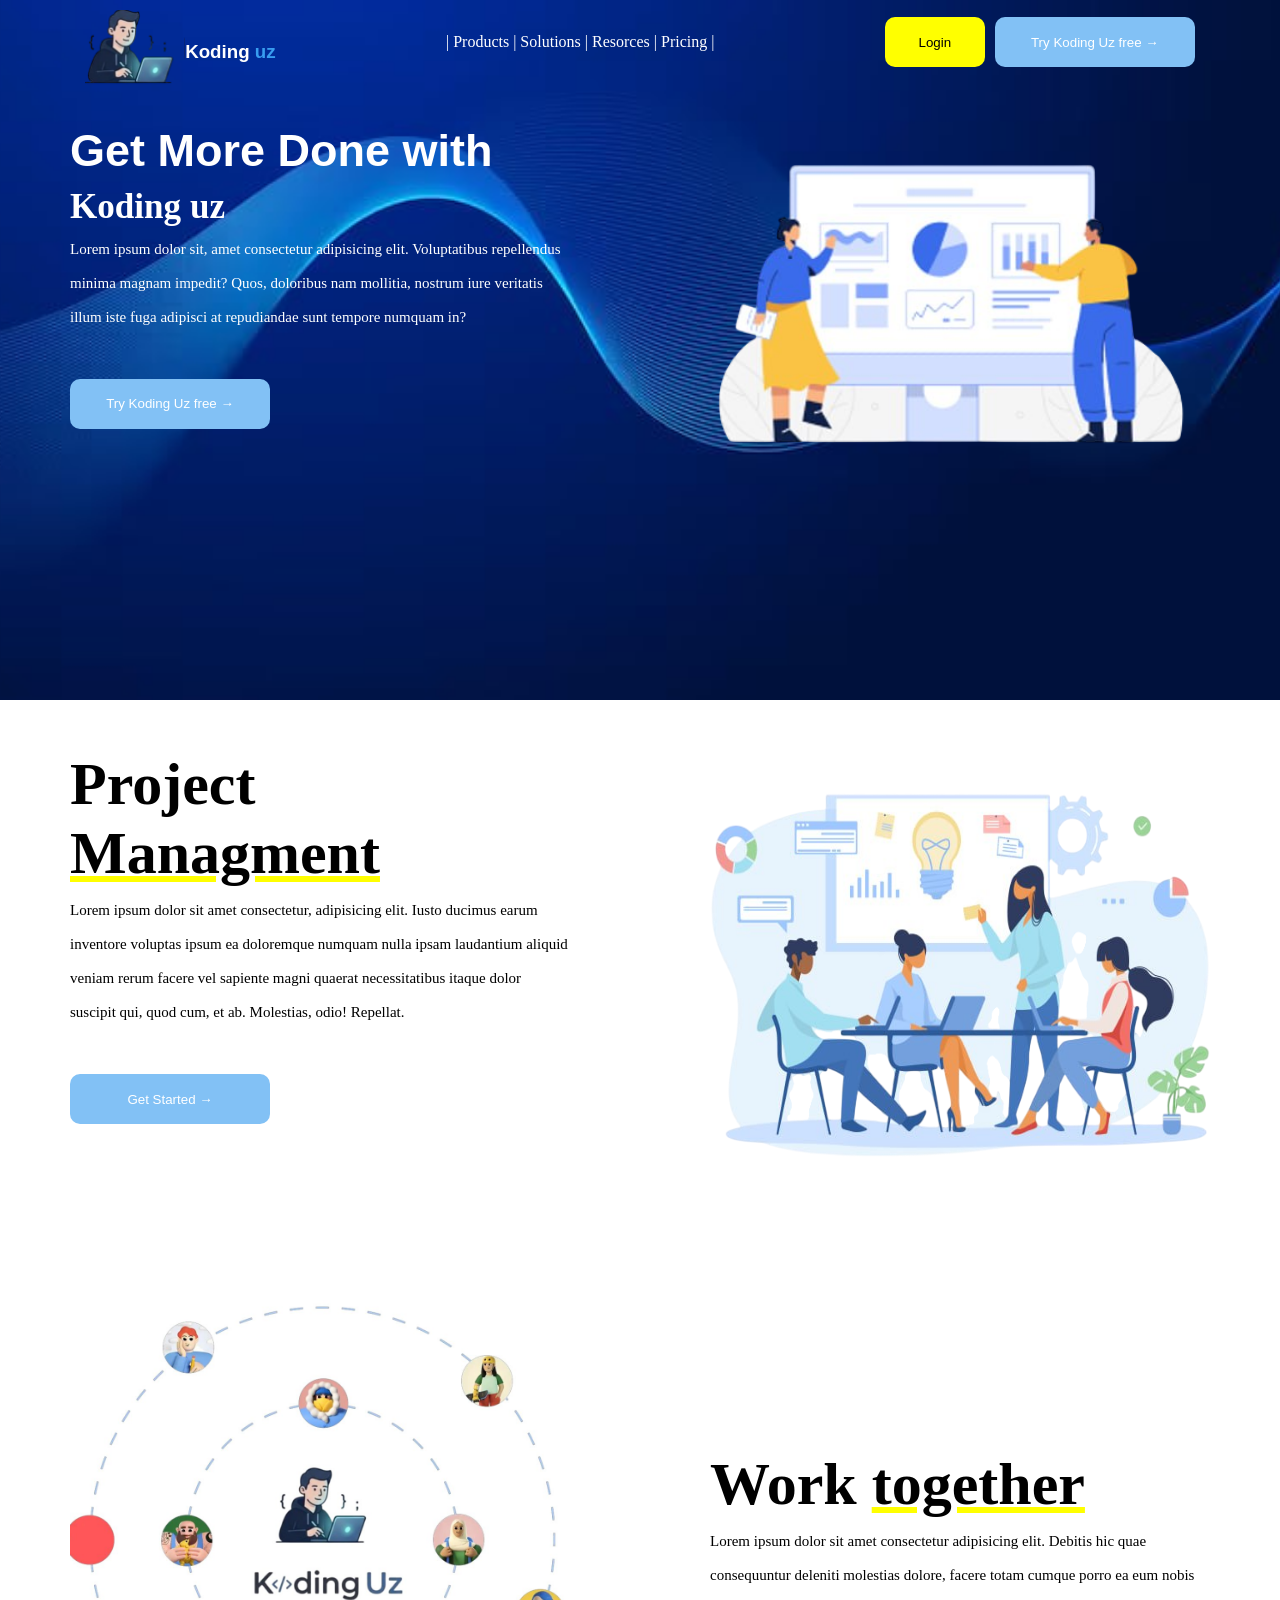
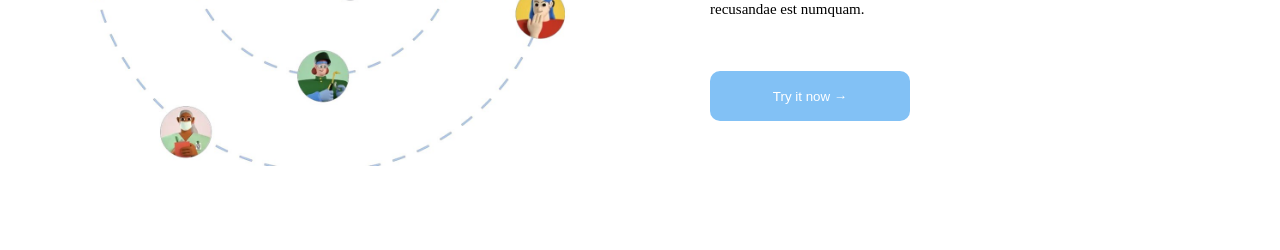
==== Figma 3/index.html @ 30dfb661 "Add files via upload" ====
<!DOCTYPE html>
<html lang="en">
<head>
    <link rel="stylesheet" href="style.css">
    <title>Document</title>
</head>
<body>
    <div class="box">
        <header>
            <div class="lo"><img src="image-Photoroom.png" alt=""><h3>Koding <span>uz</span></h3></div>
            <nav><a href="#">| Products |</a>
            <a href="#">Solutions |</a>
            <a href="#">Resorces |</a>
            <a href="#">Pricing |</a>
            </nav>
            <div class="a">
                <button class="q">Login</button>
                <button>Try Koding Uz free →</button>
            </div>
        </header>
        <div class="m">
            <div class="w"><h2>Get More Done with <h3>Koding <span>uz</span></h3></h2>
            <small>Lorem ipsum dolor sit, amet consectetur adipisicing elit. Voluptatibus repellendus minima magnam impedit? Quos, doloribus nam mollitia, nostrum iure veritatis illum iste fuga adipisci at repudiandae sunt tempore numquam in?</small>
            <button>Try Koding Uz free →</button>
            </div>
            <div class="w"><img src="image-Photoroom (1).png" alt=""></div>
        </div>
    </div>
    <main>
        <div class="e">
            <div class="w"><h1>Project <br><h1 style="text-decoration: underline;text-decoration-color: yellow;">Managment</h1></h1>
            <small>Lorem ipsum dolor sit amet consectetur, adipisicing elit. Iusto ducimus earum inventore voluptas ipsum ea doloremque numquam nulla ipsam laudantium aliquid veniam rerum facere vel sapiente magni quaerat necessitatibus itaque dolor suscipit qui, quod cum, et ab. Molestias, odio! Repellat.
            </small>
            <button>Get Started →</button>
            </div>
            <div class="w"><img src="image-Photoroom (2).png" alt=""></div>
        </div>
        <div class="r">
            <div class="w"><img src="photo_2026-06-03_12-05-38.jpg" alt=""></div>
            <div class="w z"><h1>Work <span>together</span></h1>
            <small>Lorem ipsum dolor sit amet consectetur adipisicing elit. Debitis hic quae consequuntur deleniti molestias dolore, facere totam cumque porro ea eum nobis recusandae est numquam.</small><br>
            <button>Try it now →</button>
            </div>
        </div>
    </main>
</body>
</html>
---- Figma 3/style.css ----
*{
    margin: 0;
    padding: 0;
}
.box{
    background-image:url(photo_2026-06-03_10-39-58.jpg) ;
    background-repeat: no-repeat;
    background-size: cover;
    background-position: center;
    width: 100%;
    height: 700px;
    color: white;
}
.lo img{
    width: 100px;
}
.lo h3{
    font-family:'Franklin Gothic Medium', 'Arial Narrow', Arial, sans-serif ;
}
header span{
    color: rgb(56, 157, 240);
}
a{
    text-decoration: none;
    color: white;
}
header{
    display: flex;
    align-items: center;
    justify-content: space-around;
}
header h1, h3, .lo{
    margin-top: 10px;
}
.lo{
    display: flex;
    align-items: center;
}
button{
    color: white;
    background-color: rgb(130, 193, 245);
    width: 200px;
    height: 50px;
    border-radius: 10px;
    border: none;
}
.a{
    display: flex;
    gap: 10px;
}
.q{
    color: black;
    background-color: yellow;
    width: 100px;
}
h2{
    font-family: 'Segoe UI', Tahoma, Geneva, Verdana, sans-serif;
}
.w{
    font-size: 30px;
    width: 500px;
    height: 400px;
}
.m{
    margin-top: 40px;
    display: flex;
    align-items: center;
    justify-content: space-around;
}
small{
    font-size: 15px;
}
.w button{
    margin-top: 50px;
}
.w img{
    
    width: 500px;
}
.e{
    margin-top: 50px;
    display: flex;
    align-items: center;
    justify-content: space-around;
}
.e .w{
    width: 500px;
}
.e img{
    width: 500px;
    height: 450px;
}
.r{
    display: flex;
    align-items: center;
    justify-content: space-around;
}
.z{
    margin-top: 300px;
    color: black;
}
.z span{
    text-decoration: underline;
    text-decoration-color: yellow;
}
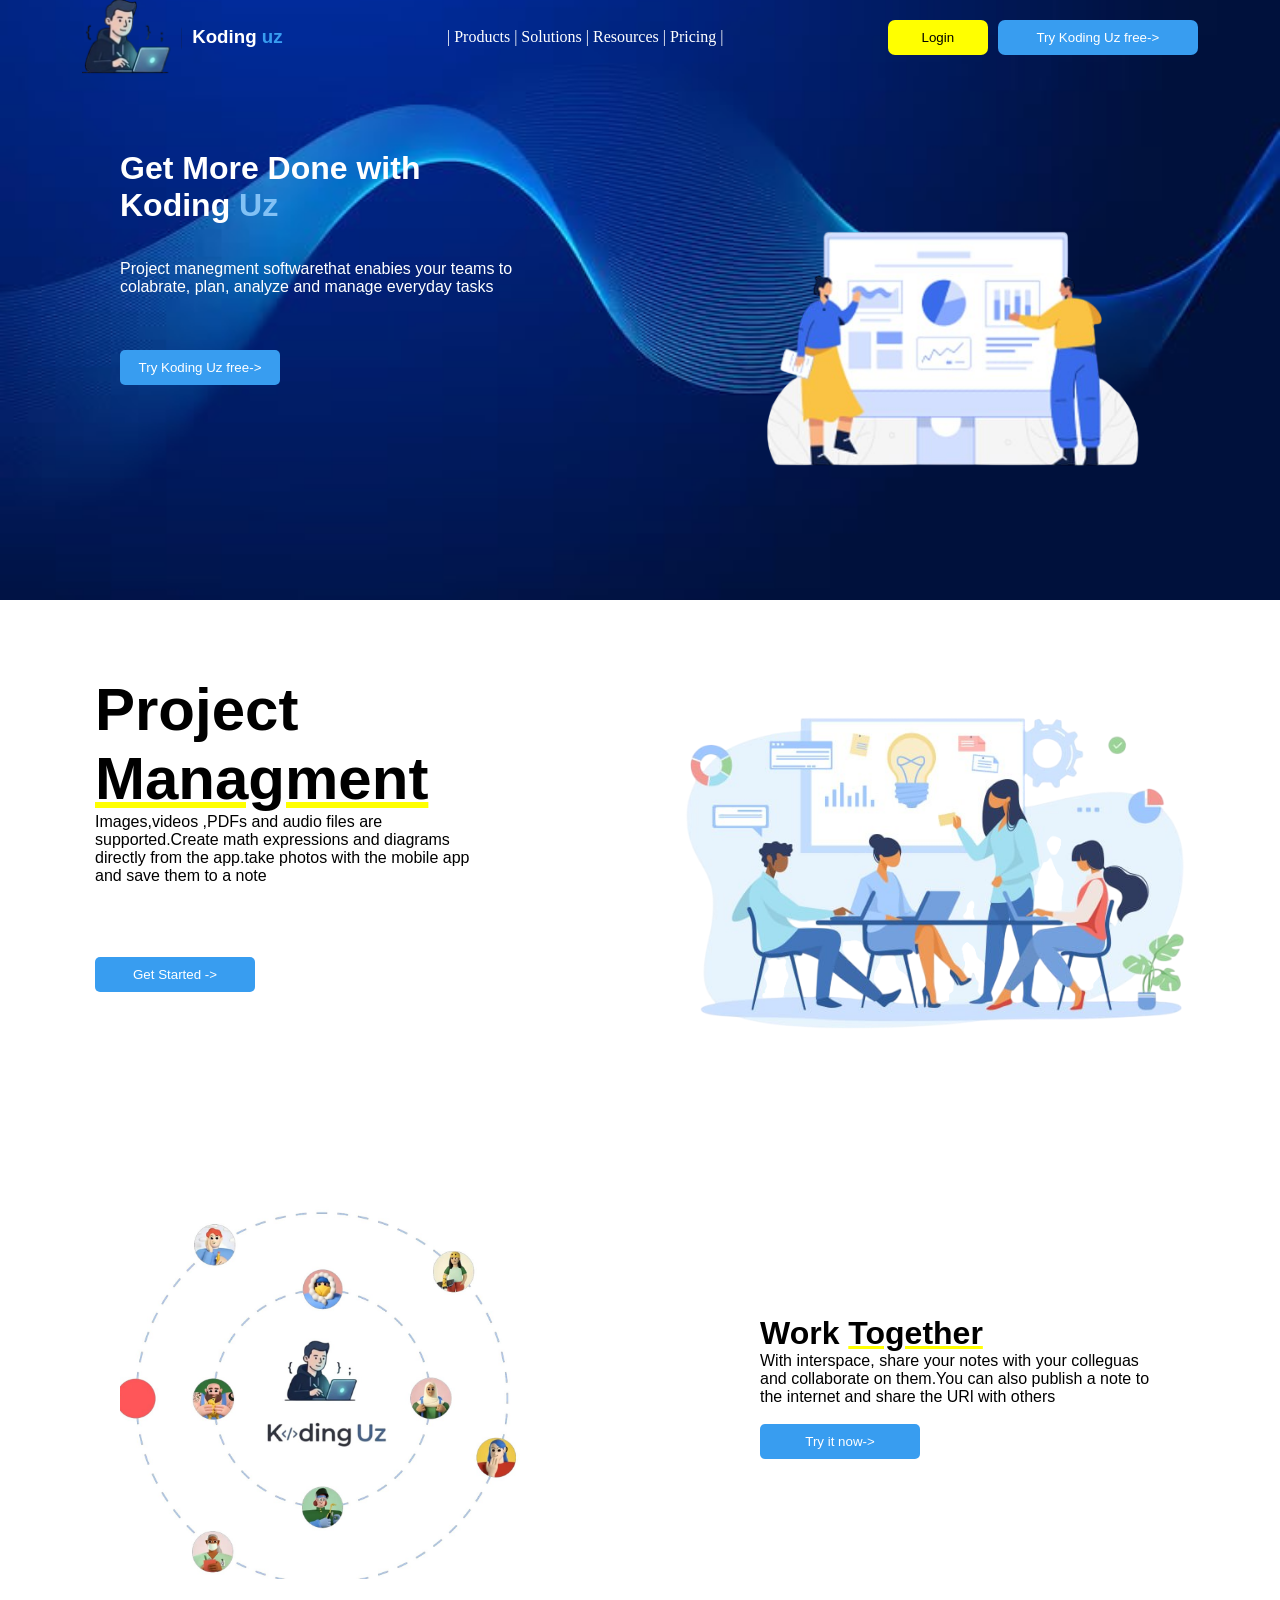
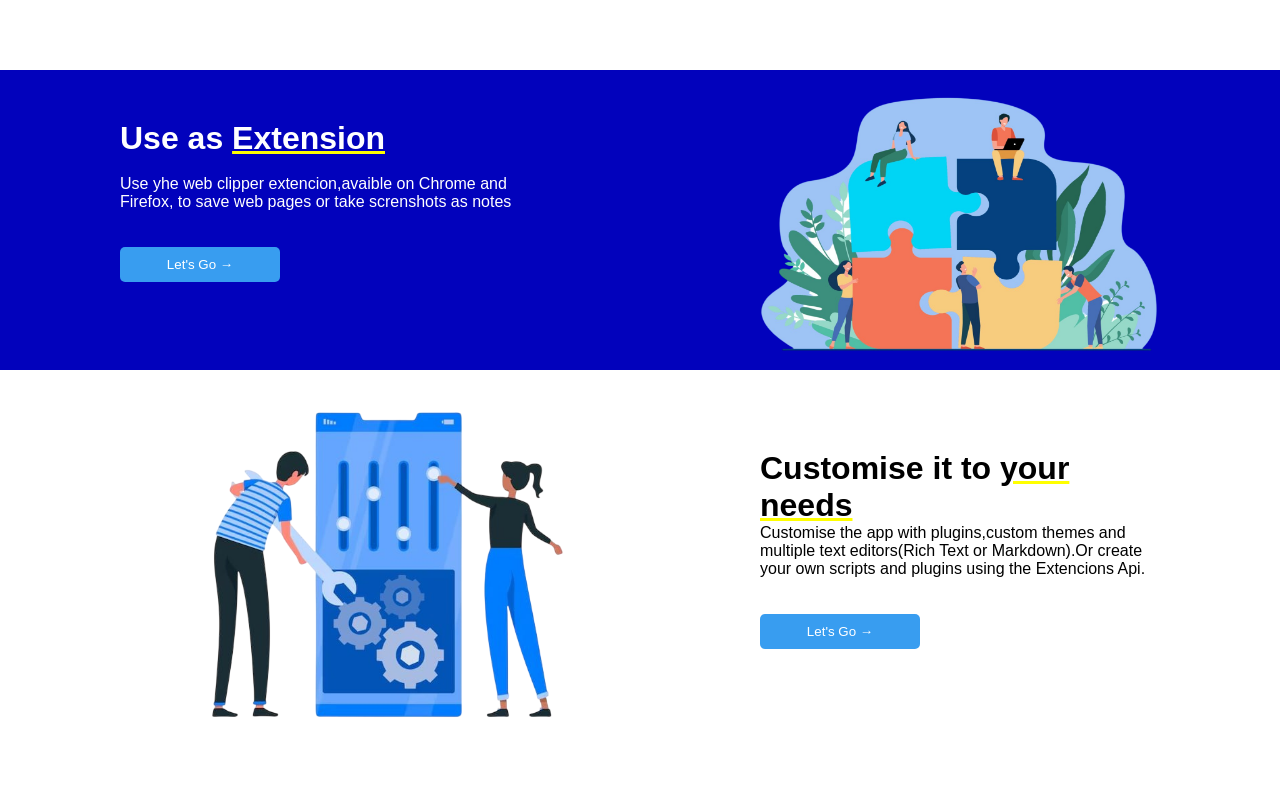
==== commit e9c499cc: "Add files via upload" ====
--- a/Figma 3/index.html
+++ b/Figma 3/index.html
@@ -5,43 +5,106 @@
     <title>Document</title>
 </head>
 <body>
-    <div class="box">
-        <header>
-            <div class="lo"><img src="image-Photoroom.png" alt=""><h3>Koding <span>uz</span></h3></div>
-            <nav><a href="#">| Products |</a>
-            <a href="#">Solutions |</a>
-            <a href="#">Resorces |</a>
-            <a href="#">Pricing |</a>
-            </nav>
-            <div class="a">
-                <button class="q">Login</button>
-                <button>Try Koding Uz free →</button>
-            </div>
-        </header>
-        <div class="m">
-            <div class="w"><h2>Get More Done with <h3>Koding <span>uz</span></h3></h2>
-            <small>Lorem ipsum dolor sit, amet consectetur adipisicing elit. Voluptatibus repellendus minima magnam impedit? Quos, doloribus nam mollitia, nostrum iure veritatis illum iste fuga adipisci at repudiandae sunt tempore numquam in?</small>
-            <button>Try Koding Uz free →</button>
-            </div>
-            <div class="w"><img src="image-Photoroom (1).png" alt=""></div>
-        </div>
+
+<div class="box">
+    <header>
+        
+   <div class="r"> <img src="image-Photoroom.png" alt=""><h3>Koding <span style="color: rgb(56, 157, 240);">uz</span>  </h3>
+   </div> <nav>
+        <a href="#">| Products |</a>
+        <a href="#">Solutions |</a>
+        <a href="#">Resources |</a>
+        <a href="#">Pricing |</a>
+    </nav><div class="r">
+    <button style="width: 100px;background-color: yellow;color: black;">Login</button>
+    <button>Try Koding Uz free-> </button></div>
+    </header>
+
+
+
+
+<main>
+    <div class="mainleft">
+<h1>Get More Done with Koding <span style="color: rgb(130, 193, 245);">Uz</span></h1>
+<br><br><p>Project manegment softwarethat enabies your teams to colabrate, plan, analyze and manage everyday tasks</p>
+<br><br><br><button>Try Koding Uz free-></button>
     </div>
-    <main>
-        <div class="e">
-            <div class="w"><h1>Project <br><h1 style="text-decoration: underline;text-decoration-color: yellow;">Managment</h1></h1>
-            <small>Lorem ipsum dolor sit amet consectetur, adipisicing elit. Iusto ducimus earum inventore voluptas ipsum ea doloremque numquam nulla ipsam laudantium aliquid veniam rerum facere vel sapiente magni quaerat necessitatibus itaque dolor suscipit qui, quod cum, et ab. Molestias, odio! Repellat.
-            </small>
-            <button>Get Started →</button>
-            </div>
-            <div class="w"><img src="image-Photoroom (2).png" alt=""></div>
-        </div>
-        <div class="r">
-            <div class="w"><img src="photo_2026-06-03_12-05-38.jpg" alt=""></div>
-            <div class="w z"><h1>Work <span>together</span></h1>
-            <small>Lorem ipsum dolor sit amet consectetur adipisicing elit. Debitis hic quae consequuntur deleniti molestias dolore, facere totam cumque porro ea eum nobis recusandae est numquam.</small><br>
-            <button>Try it now →</button>
-            </div>
-        </div>
-    </main>
+    <div class="mainright">
+        <img src="image-Photoroom (1).png" alt="">
+    </div>
+</main>
+
+
+
+
+
+</div>
+
+
+
+
+
+
+
+
+
+
+
+
+
+
+
+
+
+
+
+
+
+
+<div class="main">
+    <div class="ml">
+        <h1>Project <span style="text-decoration: underline;text-decoration-color: yellow ;">Managment</span></h1>
+        <p>Images,videos ,PDFs and audio files are supported.Create math expressions and diagrams directly from the app.take photos with the mobile app and save them to a note</p>
+     <br><br><br><br>   <button>Get Started -></button>
+    </div>
+    <div class="mr"><img src="image-Photoroom (2).png" alt=""></div>
+</div>
+
+
+<div class="mainn">
+    <div class="mll"><img src="photo_2026-06-03_12-05-38.jpg" alt=""></div>
+    <div class="mrr"><h1>Work <span style="text-decoration: underline;text-decoration-color: yellow ;">Together</span></h1>
+    <p>With interspace, share your notes with your colleguas and collaborate on them.You can also publish a note to the internet and share the URl with others</p>
+<br><button>Try it now-></button></div>
+</div>
+
+
+
+
+
+
+
+<div class="mn">
+
+<div class="mel">
+<h1>Use as <span style="text-decoration: underline;text-decoration-color: yellow;">Extension</span></h1>
+<br><p>Use yhe web clipper extencion,avaible on Chrome and Firefox, to save web pages or take screnshots as notes</p>
+<br><br><button>Let's Go →</button>
+</div>
+<div class="mer">
+
+<img src="image-Photoroom (3).png" alt="">
+</div>
+</div>
+<div id="main">
+    <div id="mainleft">
+        <img src="image-Photoroom (4).png" alt="">
+    </div>
+    <div id="mainright"><h1>Customise it to <span style="text-decoration: underline;text-decoration-color: yellow;">your needs</span></h1>
+    <p>Customise the app with plugins,custom themes and multiple text editors(Rich Text or Markdown).Or create your own scripts and plugins using the Extencions Api.</p><br><br>
+<button>Let's Go →</button></div>
+</div>
+
 </body>
-</html>+</html>
+
--- a/Figma 3/style.css
+++ b/Figma 3/style.css
@@ -1,105 +1,234 @@
-*{
-    margin: 0;
-    padding: 0;
-}
-.box{
-    background-image:url(photo_2026-06-03_10-39-58.jpg) ;
+.box
+{
+    background-image: url("photo_2026-06-03_10-39-58.jpg");
     background-repeat: no-repeat;
     background-size: cover;
     background-position: center;
-    width: 100%;
-    height: 700px;
-    color: white;
-}
-.lo img{
-    width: 100px;
-}
-.lo h3{
-    font-family:'Franklin Gothic Medium', 'Arial Narrow', Arial, sans-serif ;
-}
-header span{
-    color: rgb(56, 157, 240);
-}
-a{
+      width: 100%;
+    height: 600px;
+    color: white; 
+    
+
+}
+*
+{
+    margin: 0;
+    padding: 0;
+}
+.box img
+{
+width: 100px;
+}
+header h3
+{
+font-family:'Franklin Gothic Medium', 'Arial Narrow', Arial, sans-serif ;
+}
+header
+{
+    display: flex;
+    justify-content: space-around;
+    align-items: center;
+}
+a
+{
     text-decoration: none;
     color: white;
 }
-header{
-    display: flex;
-    align-items: center;
-    justify-content: space-around;
-}
-header h1, h3, .lo{
-    margin-top: 10px;
-}
-.lo{
-    display: flex;
-    align-items: center;
-}
-button{
-    color: white;
-    background-color: rgb(130, 193, 245);
+.r
+{
+    display: flex;
+    align-items: center;
+    gap: 10px;
+}
+header button
+{
+    border: none;
     width: 200px;
-    height: 50px;
-    border-radius: 10px;
+    height: 35px;
+    background-color: rgb(56, 157, 240) ;
+    color: white;
+    border-radius: 7px;
+}
+.mainleft
+{
+    font-family: 'Segoe UI', Tahoma, Geneva, Verdana, sans-serif;
+    width: 400px;
+    height: 400px;
+}
+main
+{
+display: flex;
+align-items: center;
+justify-content: space-around;
+height: 490px;
+margin-top: 30px;
+}
+.mainright
+{
+    width: 400px;
+}
+.mainright img
+{
+    width: 400px;
+    height: 300px;
+}
+.mainleft button
+{
+     border: none;
+    width: 160px;
+    height: 35px;
+    background-color: rgb(56, 157, 240) ;
+    color: white;
+    border-radius: 5px;
+
+
+}
+.main
+{
+    display: flex;
+align-items: center;
+justify-content: space-around;
+height: 490px;
+margin-top: 30px;
+}
+.ml
+{
+ font-family: 'Segoe UI', Tahoma, Geneva, Verdana, sans-serif;
+    width: 400px;
+    height: 400px;    
+}
+.ml h1
+{
+    font-size: 60px;
+}
+.mr img
+{
+    width: 500px;
+}
+.ml button
+{
+      border: none;
+    width: 160px;
+    height: 35px;
+    background-color: rgb(56, 157, 240) ;
+    color: white;
+    border-radius: 5px;
+
+}
+.mainn
+{
+     display: flex;
+align-items: center;
+justify-content: space-around;
+height: 490px;
+margin-top: 30px;
+}
+.mll img
+{
+    width: 400px;
+}
+.mll
+{
+
+}
+.mrr
+{
+   font-family: 'Segoe UI', Tahoma, Geneva, Verdana, sans-serif;
+    width: 400px;
+    height: 400px;   
+    margin-top: 240px;
+}
+.mrr button
+{
+        border: none;
+    width: 160px;
+    height: 35px;
+    background-color: rgb(56, 157, 240) ;
+    color: white;
+    border-radius: 5px;
+}
+
+.mer img 
+{
+     width: 400px;
+    height: 270px;
+}
+.mn
+{
+       display: flex;
+align-items: center;
+justify-content: space-around;
+height: 490px;
+margin-top: 30px;  
+}
+.mel button
+{
     border: none;
-}
-.a{
-    display: flex;
-    gap: 10px;
-}
-.q{
+    width: 160px;
+    height: 35px;
+    background-color: rgb(56, 157, 240) ;
+    color: white;
+    border-radius: 5px;
+}
+.mn
+{
+
+     display: flex;
+align-items: center;
+justify-content: space-around;
+height: 300px;
+margin-top: 30px;
+background-color: rgb(2, 2, 188);
+}
+.mel
+{
+     font-family: 'Segoe UI', Tahoma, Geneva, Verdana, sans-serif;
+    width: 400px;
+    height: 200px; 
+    color: white;
+
+
+}
+.mer
+{
+        width: 400px;
+    height: 300px;
+    display: flex;
+    align-items: center;
+}
+#main
+{
+  display: flex;
+align-items: center;
+justify-content: space-around;
+height: 300px;
+margin-top: 30px;
+}
+#mainleft
+{
+    width: 400px;
+    height: 300px;
+    display: flex;
+    align-items: center;
+}
+#mainright
+{
+     font-family: 'Segoe UI', Tahoma, Geneva, Verdana, sans-serif;
+    width: 400px;
+    height: 200px; 
     color: black;
-    background-color: yellow;
-    width: 100px;
-}
-h2{
-    font-family: 'Segoe UI', Tahoma, Geneva, Verdana, sans-serif;
-}
-.w{
-    font-size: 30px;
-    width: 500px;
-    height: 400px;
-}
-.m{
-    margin-top: 40px;
-    display: flex;
-    align-items: center;
-    justify-content: space-around;
-}
-small{
-    font-size: 15px;
-}
-.w button{
-    margin-top: 50px;
-}
-.w img{
-    
-    width: 500px;
-}
-.e{
-    margin-top: 50px;
-    display: flex;
-    align-items: center;
-    justify-content: space-around;
-}
-.e .w{
-    width: 500px;
-}
-.e img{
-    width: 500px;
-    height: 450px;
-}
-.r{
-    display: flex;
-    align-items: center;
-    justify-content: space-around;
-}
-.z{
-    margin-top: 300px;
-    color: black;
-}
-.z span{
-    text-decoration: underline;
-    text-decoration-color: yellow;
-}+}
+#mainleft img
+{
+      width: 500px;
+    height: 500px;
+}
+#mainright button
+{
+       width: 160px;
+    height: 35px;
+    background-color: rgb(56, 157, 240) ;
+    color: white;
+    border-radius: 5px;
+    border: none;
+}
